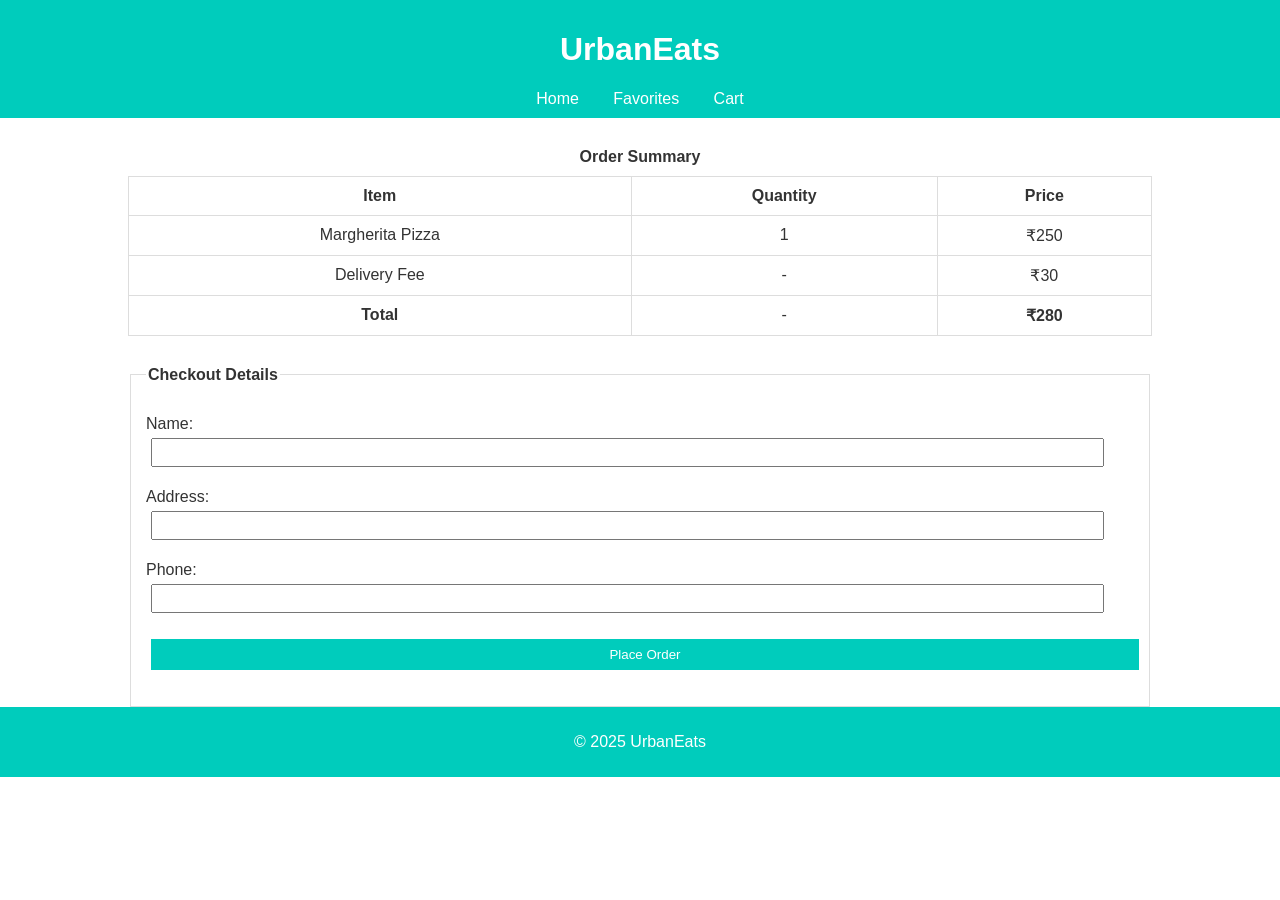
==== cart.html @ 23826413 "Create cart.html for order summary and checkout" ====
<!DOCTYPE html>
<html lang="en">
<head>
  <meta charset="UTF-8">
  <title>UrbanEats | Cart</title>
  <style>
    body {
      font-family: Arial, sans-serif;
      margin: 0;
      background-color: #fff;
      color: #333;
    }
    header, footer {
      background-color: #00ccbc;
      color: white;
      text-align: center;
      padding: 10px;
    }
    nav a {
      color: white;
      text-decoration: none;
      margin: 0 15px;
    }
    table {
      border-collapse: collapse;
      width: 80%;
      margin: 30px auto;
      text-align: center;
    }
    th, td {
      border: 1px solid #ddd;
      padding: 10px;
    }
    caption {
      font-weight: bold;
      margin-bottom: 10px;
    }
    form {
      width: 80%;
      margin: auto;
    }
    fieldset {
      border: 1px solid #ddd;
      padding: 15px;
    }
    legend {
      font-weight: bold;
    }
    input {
      margin: 5px;
      padding: 5px;
      width: 95%;
    }
    input[type="submit"] {
      background-color: #00ccbc;
      color: white;
      border: none;
      width: 100%;
      padding: 8px;
      cursor: pointer;
    }
  </style>
</head>
<body>
  <header>
    <h1>UrbanEats</h1>
    <nav>
      <a href="index.html">Home</a>
      <a href="favorites.html">Favorites</a>
      <a href="cart.html">Cart</a>
    </nav>
  </header>

  <table>
    <caption>Order Summary</caption>
    <thead>
      <tr><th>Item</th><th>Quantity</th><th>Price</th></tr>
    </thead>
    <tbody>
      <tr><td>Margherita Pizza</td><td>1</td><td>₹250</td></tr>
      <tr><td>Delivery Fee</td><td>-</td><td>₹30</td></tr>
      <tr><td><b>Total</b></td><td>-</td><td><b>₹280</b></td></tr>
    </tbody>
  </table>

  <form>
    <fieldset>
      <legend>Checkout Details</legend>
      <p>Name: <input type="text" name="name"></p>
      <p>Address: <input type="text" name="address"></p>
      <p>Phone: <input type="tel" name="phone"></p>
      <p><input type="submit" value="Place Order"></p>
    </fieldset>
  </form>

  <footer>
    <p>&copy; 2025 UrbanEats</p>
  </footer>
</body>
</html>
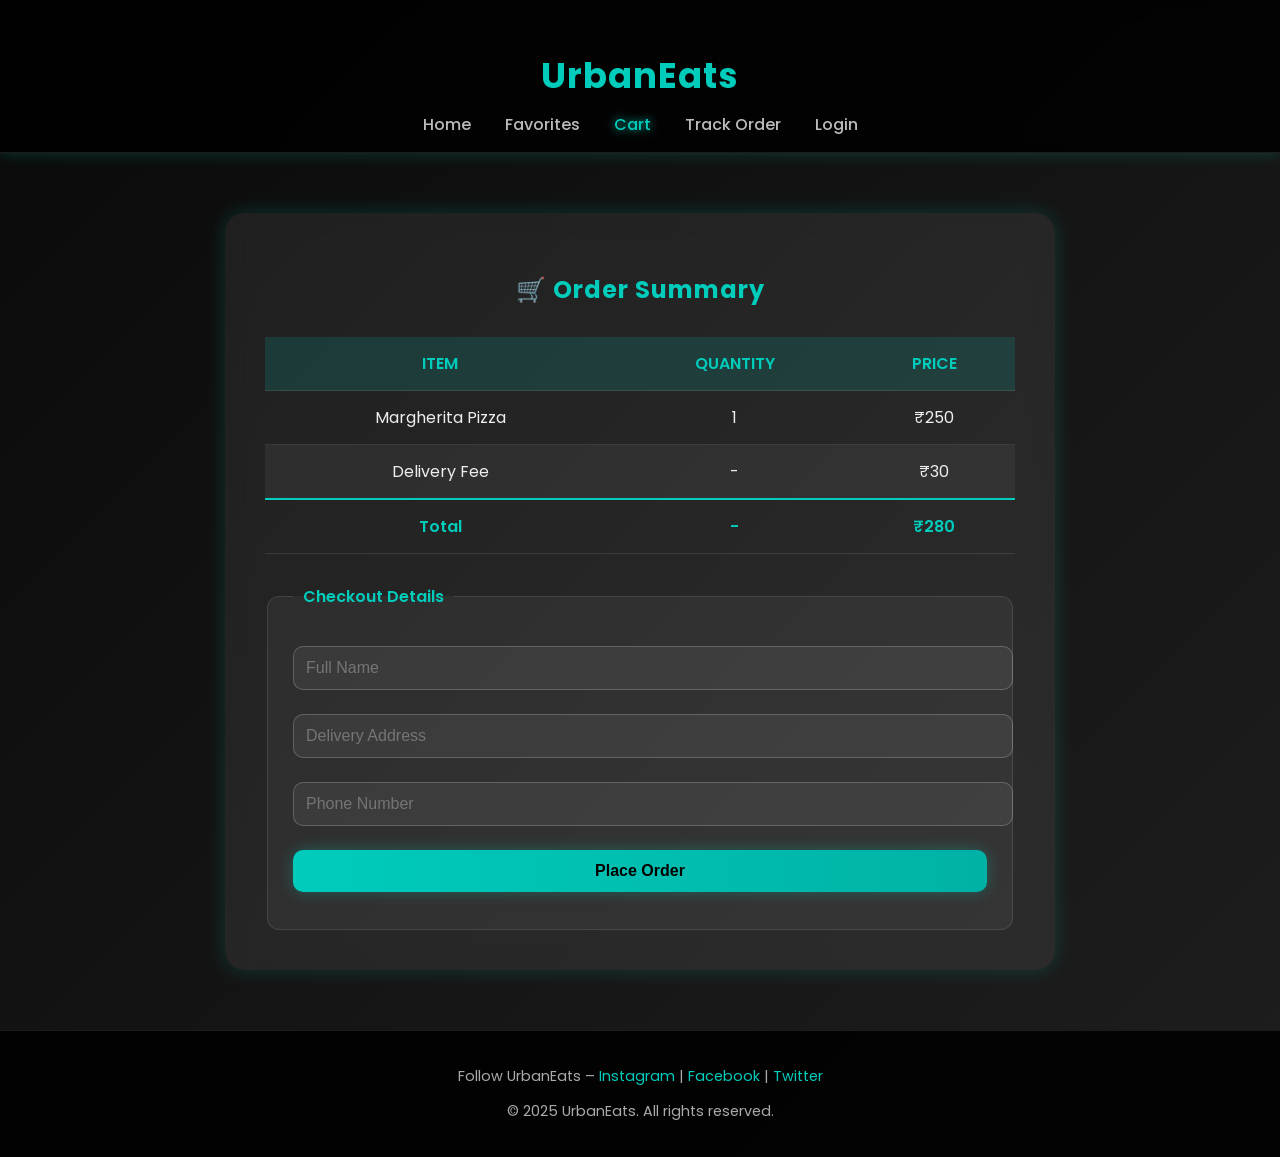
==== commit e56636c4: "Replace GitHub repo with new VS Code project" ====
--- a/cart.html
+++ b/cart.html
@@ -4,60 +4,200 @@
   <meta charset="UTF-8">
   <title>UrbanEats | Cart</title>
   <style>
+    @import url('https://fonts.googleapis.com/css2?family=Poppins:wght@400;600&display=swap');
+
     body {
-      font-family: Arial, sans-serif;
       margin: 0;
-      background-color: #fff;
-      color: #333;
-    }
-    header, footer {
-      background-color: #00ccbc;
-      color: white;
-      text-align: center;
-      padding: 10px;
-    }
+      font-family: 'Poppins', sans-serif;
+      background: linear-gradient(135deg, #0a0a0a, #1e1e1e);
+      color: #fff;
+      min-height: 100vh;
+      display: flex;
+      flex-direction: column;
+      align-items: center;
+      overflow-x: hidden;
+    }
+
+    header {
+      width: 100%;
+      background: rgba(0, 0, 0, 0.85);
+      text-align: center;
+      padding: 25px 0 15px;
+      position: sticky;
+      top: 0;
+      z-index: 100;
+      backdrop-filter: blur(10px);
+      border-bottom: 1px solid rgba(255,255,255,0.1);
+      box-shadow: 0 0 15px rgba(0, 204, 188, 0.25);
+      animation: fadeInDown 1s ease;
+    }
+
+    header h1 {
+      font-size: 2.2em;
+      color: #00ccbc;
+      margin-bottom: 10px;
+      letter-spacing: 1px;
+    }
+
     nav a {
-      color: white;
+      color: #bbb;
       text-decoration: none;
       margin: 0 15px;
-    }
+      font-weight: 500;
+      transition: 0.3s;
+    }
+
+    nav a:hover,
+    nav a.active {
+      color: #00ccbc;
+      text-shadow: 0 0 8px #00ccbc;
+    }
+
+    main {
+      flex: 1;
+      width: 100%;
+      display: flex;
+      justify-content: center;
+      align-items: flex-start;
+      padding: 60px 20px;
+    }
+
+    .cart-box {
+      background: rgba(255, 255, 255, 0.08);
+      border-radius: 20px;
+      box-shadow: 0 0 20px rgba(0, 204, 188, 0.2);
+      padding: 40px;
+      width: 90%;
+      max-width: 750px;
+      backdrop-filter: blur(12px);
+      animation: fadeIn 1s ease;
+    }
+
+    .cart-box h2 {
+      text-align: center;
+      color: #00ccbc;
+      margin-bottom: 30px;
+      letter-spacing: 1px;
+    }
+
     table {
+      width: 100%;
       border-collapse: collapse;
-      width: 80%;
-      margin: 30px auto;
-      text-align: center;
-    }
+      margin-bottom: 30px;
+      text-align: center;
+      color: #eee;
+    }
+
     th, td {
-      border: 1px solid #ddd;
-      padding: 10px;
-    }
-    caption {
-      font-weight: bold;
-      margin-bottom: 10px;
-    }
+      padding: 14px;
+      border-bottom: 1px solid rgba(255,255,255,0.1);
+    }
+
+    th {
+      color: #00ccbc;
+      text-transform: uppercase;
+      font-weight: 600;
+      background: rgba(0, 204, 188, 0.15);
+    }
+
+    tr:nth-child(even) {
+      background: rgba(255,255,255,0.05);
+    }
+
+    tr:last-child td {
+      border-top: 2px solid #00ccbc;
+      font-weight: 600;
+      color: #00ccbc;
+    }
+
     form {
-      width: 80%;
-      margin: auto;
-    }
+      margin-top: 30px;
+    }
+
     fieldset {
-      border: 1px solid #ddd;
-      padding: 15px;
-    }
+      border: 1px solid rgba(255,255,255,0.1);
+      border-radius: 12px;
+      padding: 25px;
+      background: rgba(255,255,255,0.05);
+    }
+
     legend {
-      font-weight: bold;
-    }
+      color: #00ccbc;
+      font-weight: 600;
+      padding: 0 10px;
+    }
+
     input {
-      margin: 5px;
-      padding: 5px;
-      width: 95%;
-    }
+      width: 100%;
+      margin: 12px 0;
+      padding: 12px;
+      border: 1px solid rgba(255,255,255,0.2);
+      border-radius: 10px;
+      background: rgba(255,255,255,0.06);
+      color: #fff;
+      font-size: 1em;
+      transition: 0.3s;
+    }
+
+    input:focus {
+      border-color: #00ccbc;
+      box-shadow: 0 0 10px rgba(0, 204, 188, 0.3);
+      outline: none;
+    }
+
     input[type="submit"] {
-      background-color: #00ccbc;
-      color: white;
+      background: linear-gradient(90deg, #00ccbc, #00b2a5);
+      color: #000;
+      font-weight: 600;
       border: none;
-      width: 100%;
-      padding: 8px;
       cursor: pointer;
+      transition: 0.3s;
+      box-shadow: 0 0 15px rgba(0,204,188,0.3);
+    }
+
+    input[type="submit"]:hover {
+      background: linear-gradient(90deg, #00e0d0, #00ccbc);
+      box-shadow: 0 0 20px rgba(0,204,188,0.6);
+      transform: translateY(-2px);
+    }
+
+    footer {
+      width: 100%;
+      background: rgba(0, 0, 0, 0.9);
+      text-align: center;
+      padding: 20px 0;
+      color: #aaa;
+      font-size: 0.9em;
+      border-top: 1px solid rgba(255,255,255,0.1);
+    }
+
+    footer a {
+      color: #00ccbc;
+      text-decoration: none;
+    }
+
+    footer a:hover {
+      text-decoration: underline;
+    }
+
+    @keyframes fadeIn {
+      from {opacity: 0; transform: translateY(20px);}
+      to {opacity: 1; transform: translateY(0);}
+    }
+
+    @keyframes fadeInDown {
+      from {opacity: 0; transform: translateY(-20px);}
+      to {opacity: 1; transform: translateY(0);}
+    }
+
+    @media (max-width: 768px) {
+      .cart-box {
+        padding: 25px;
+      }
+
+      table th, td {
+        padding: 10px;
+      }
     }
   </style>
 </head>
@@ -67,35 +207,46 @@
     <nav>
       <a href="index.html">Home</a>
       <a href="favorites.html">Favorites</a>
-      <a href="cart.html">Cart</a>
+      <a href="cart.html" class="active">Cart</a>
+      <a href="track.html">Track Order</a>
+      <a href="login.html">Login</a>
     </nav>
   </header>
 
-  <table>
-    <caption>Order Summary</caption>
-    <thead>
-      <tr><th>Item</th><th>Quantity</th><th>Price</th></tr>
-    </thead>
-    <tbody>
-      <tr><td>Margherita Pizza</td><td>1</td><td>₹250</td></tr>
-      <tr><td>Delivery Fee</td><td>-</td><td>₹30</td></tr>
-      <tr><td><b>Total</b></td><td>-</td><td><b>₹280</b></td></tr>
-    </tbody>
-  </table>
-
-  <form>
-    <fieldset>
-      <legend>Checkout Details</legend>
-      <p>Name: <input type="text" name="name"></p>
-      <p>Address: <input type="text" name="address"></p>
-      <p>Phone: <input type="tel" name="phone"></p>
-      <p><input type="submit" value="Place Order"></p>
-    </fieldset>
-  </form>
+  <main>
+    <div class="cart-box">
+      <h2>🛒 Order Summary</h2>
+      <table>
+        <thead>
+          <tr><th>Item</th><th>Quantity</th><th>Price</th></tr>
+        </thead>
+        <tbody>
+          <tr><td>Margherita Pizza</td><td>1</td><td>₹250</td></tr>
+          <tr><td>Delivery Fee</td><td>-</td><td>₹30</td></tr>
+          <tr><td>Total</td><td>-</td><td>₹280</td></tr>
+        </tbody>
+      </table>
+
+      <form id="checkoutForm">
+        <fieldset>
+          <legend>Checkout Details</legend>
+          <input type="text" name="name" placeholder="Full Name" required>
+          <input type="text" name="address" placeholder="Delivery Address" required>
+          <input type="tel" name="phone" placeholder="Phone Number" required>
+          <input type="submit" value="Place Order">
+        </fieldset>
+      </form>
+    </div>
+  </main>
 
   <footer>
-    <p>&copy; 2025 UrbanEats</p>
+    <p>
+      Follow UrbanEats – 
+      <a href="https://www.instagram.com/urbaneats/" target="_blank">Instagram</a> |
+      <a href="https://www.facebook.com/urbaneat/" target="_blank">Facebook</a> |
+      <a href="https://x.com/feasturbaneats?lang=en" target="_blank">Twitter</a>
+    </p>
+    <p>&copy; 2025 UrbanEats. All rights reserved.</p>
   </footer>
 </body>
 </html>
-
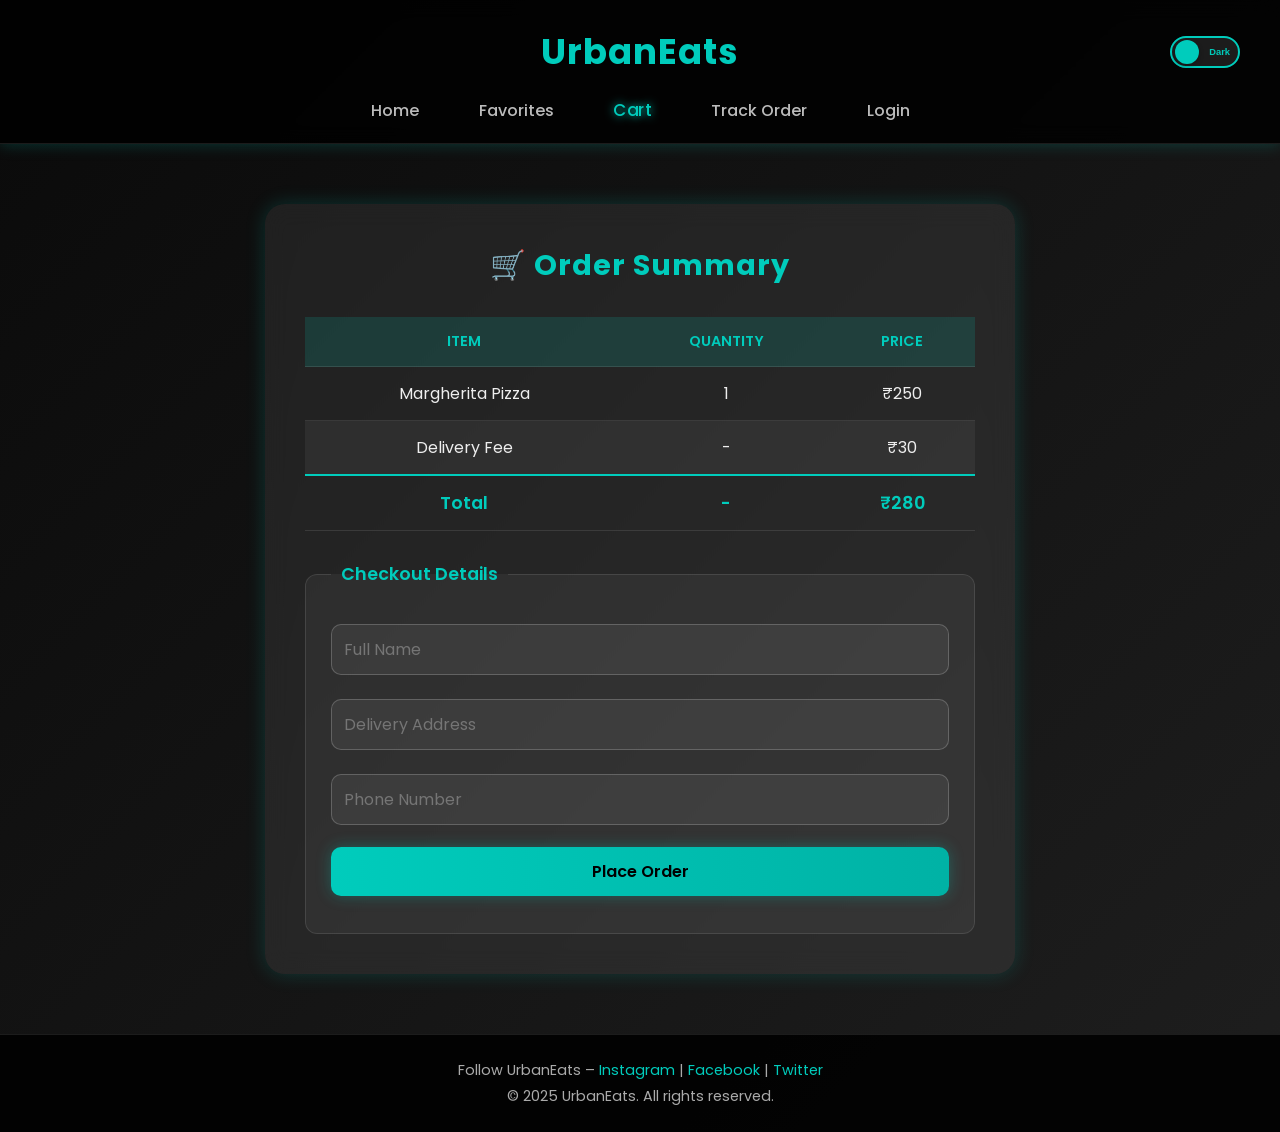
==== commit 48f677aa: "Added Toggle Button in Cart Html page" ====
--- a/cart.html
+++ b/cart.html
@@ -2,208 +2,20 @@
 <html lang="en">
 <head>
   <meta charset="UTF-8">
+  <meta name="viewport" content="width=device-width, initial-scale=1.0">
   <title>UrbanEats | Cart</title>
-  <style>
-    @import url('https://fonts.googleapis.com/css2?family=Poppins:wght@400;600&display=swap');
-
-    body {
-      margin: 0;
-      font-family: 'Poppins', sans-serif;
-      background: linear-gradient(135deg, #0a0a0a, #1e1e1e);
-      color: #fff;
-      min-height: 100vh;
-      display: flex;
-      flex-direction: column;
-      align-items: center;
-      overflow-x: hidden;
-    }
-
-    header {
-      width: 100%;
-      background: rgba(0, 0, 0, 0.85);
-      text-align: center;
-      padding: 25px 0 15px;
-      position: sticky;
-      top: 0;
-      z-index: 100;
-      backdrop-filter: blur(10px);
-      border-bottom: 1px solid rgba(255,255,255,0.1);
-      box-shadow: 0 0 15px rgba(0, 204, 188, 0.25);
-      animation: fadeInDown 1s ease;
-    }
-
-    header h1 {
-      font-size: 2.2em;
-      color: #00ccbc;
-      margin-bottom: 10px;
-      letter-spacing: 1px;
-    }
-
-    nav a {
-      color: #bbb;
-      text-decoration: none;
-      margin: 0 15px;
-      font-weight: 500;
-      transition: 0.3s;
-    }
-
-    nav a:hover,
-    nav a.active {
-      color: #00ccbc;
-      text-shadow: 0 0 8px #00ccbc;
-    }
-
-    main {
-      flex: 1;
-      width: 100%;
-      display: flex;
-      justify-content: center;
-      align-items: flex-start;
-      padding: 60px 20px;
-    }
-
-    .cart-box {
-      background: rgba(255, 255, 255, 0.08);
-      border-radius: 20px;
-      box-shadow: 0 0 20px rgba(0, 204, 188, 0.2);
-      padding: 40px;
-      width: 90%;
-      max-width: 750px;
-      backdrop-filter: blur(12px);
-      animation: fadeIn 1s ease;
-    }
-
-    .cart-box h2 {
-      text-align: center;
-      color: #00ccbc;
-      margin-bottom: 30px;
-      letter-spacing: 1px;
-    }
-
-    table {
-      width: 100%;
-      border-collapse: collapse;
-      margin-bottom: 30px;
-      text-align: center;
-      color: #eee;
-    }
-
-    th, td {
-      padding: 14px;
-      border-bottom: 1px solid rgba(255,255,255,0.1);
-    }
-
-    th {
-      color: #00ccbc;
-      text-transform: uppercase;
-      font-weight: 600;
-      background: rgba(0, 204, 188, 0.15);
-    }
-
-    tr:nth-child(even) {
-      background: rgba(255,255,255,0.05);
-    }
-
-    tr:last-child td {
-      border-top: 2px solid #00ccbc;
-      font-weight: 600;
-      color: #00ccbc;
-    }
-
-    form {
-      margin-top: 30px;
-    }
-
-    fieldset {
-      border: 1px solid rgba(255,255,255,0.1);
-      border-radius: 12px;
-      padding: 25px;
-      background: rgba(255,255,255,0.05);
-    }
-
-    legend {
-      color: #00ccbc;
-      font-weight: 600;
-      padding: 0 10px;
-    }
-
-    input {
-      width: 100%;
-      margin: 12px 0;
-      padding: 12px;
-      border: 1px solid rgba(255,255,255,0.2);
-      border-radius: 10px;
-      background: rgba(255,255,255,0.06);
-      color: #fff;
-      font-size: 1em;
-      transition: 0.3s;
-    }
-
-    input:focus {
-      border-color: #00ccbc;
-      box-shadow: 0 0 10px rgba(0, 204, 188, 0.3);
-      outline: none;
-    }
-
-    input[type="submit"] {
-      background: linear-gradient(90deg, #00ccbc, #00b2a5);
-      color: #000;
-      font-weight: 600;
-      border: none;
-      cursor: pointer;
-      transition: 0.3s;
-      box-shadow: 0 0 15px rgba(0,204,188,0.3);
-    }
-
-    input[type="submit"]:hover {
-      background: linear-gradient(90deg, #00e0d0, #00ccbc);
-      box-shadow: 0 0 20px rgba(0,204,188,0.6);
-      transform: translateY(-2px);
-    }
-
-    footer {
-      width: 100%;
-      background: rgba(0, 0, 0, 0.9);
-      text-align: center;
-      padding: 20px 0;
-      color: #aaa;
-      font-size: 0.9em;
-      border-top: 1px solid rgba(255,255,255,0.1);
-    }
-
-    footer a {
-      color: #00ccbc;
-      text-decoration: none;
-    }
-
-    footer a:hover {
-      text-decoration: underline;
-    }
-
-    @keyframes fadeIn {
-      from {opacity: 0; transform: translateY(20px);}
-      to {opacity: 1; transform: translateY(0);}
-    }
-
-    @keyframes fadeInDown {
-      from {opacity: 0; transform: translateY(-20px);}
-      to {opacity: 1; transform: translateY(0);}
-    }
-
-    @media (max-width: 768px) {
-      .cart-box {
-        padding: 25px;
-      }
-
-      table th, td {
-        padding: 10px;
-      }
-    }
-  </style>
+  <link rel="stylesheet" href="cart.css">
+  <link href="https://fonts.googleapis.com/css2?family=Poppins:wght@400;600&display=swap" rel="stylesheet">
 </head>
 <body>
   <header>
-    <h1>UrbanEats</h1>
+    <div class="header-content">
+      <h1>UrbanEats</h1>
+      <button id="toggleBtn" class="theme-toggle">
+        <span class="toggle-slider"></span>
+        <span class="toggle-text">Dark</span>
+      </button>
+    </div>
     <nav>
       <a href="index.html">Home</a>
       <a href="favorites.html">Favorites</a>
@@ -218,12 +30,28 @@
       <h2>🛒 Order Summary</h2>
       <table>
         <thead>
-          <tr><th>Item</th><th>Quantity</th><th>Price</th></tr>
+          <tr>
+            <th>Item</th>
+            <th>Quantity</th>
+            <th>Price</th>
+          </tr>
         </thead>
         <tbody>
-          <tr><td>Margherita Pizza</td><td>1</td><td>₹250</td></tr>
-          <tr><td>Delivery Fee</td><td>-</td><td>₹30</td></tr>
-          <tr><td>Total</td><td>-</td><td>₹280</td></tr>
+          <tr>
+            <td>Margherita Pizza</td>
+            <td>1</td>
+            <td>₹250</td>
+          </tr>
+          <tr>
+            <td>Delivery Fee</td>
+            <td>-</td>
+            <td>₹30</td>
+          </tr>
+          <tr>
+            <td>Total</td>
+            <td>-</td>
+            <td>₹280</td>
+          </tr>
         </tbody>
       </table>
 
@@ -248,5 +76,7 @@
     </p>
     <p>&copy; 2025 UrbanEats. All rights reserved.</p>
   </footer>
+
+  <script src="cart.js"></script>
 </body>
-</html>
+</html>
--- a/cart.css
+++ b/cart.css
@@ -0,0 +1,570 @@
+/* Reset and Base Styles */
+* {
+  margin: 0;
+  padding: 0;
+  box-sizing: border-box;
+}
+
+body {
+  font-family: 'Poppins', sans-serif;
+  background: linear-gradient(135deg, #0a0a0a, #1e1e1e);
+  color: #fff;
+  min-height: 100vh;
+  display: flex;
+  flex-direction: column;
+  align-items: center;
+  overflow-x: hidden;
+}
+
+/* Header Styles */
+header {
+  width: 100%;
+  background: rgba(0, 0, 0, 0.85);
+  text-align: center;
+  padding: 25px 20px 15px;
+  position: sticky;
+  top: 0;
+  z-index: 100;
+  backdrop-filter: blur(10px);
+  border-bottom: 1px solid rgba(255, 255, 255, 0.1);
+  box-shadow: 0 0 15px rgba(0, 204, 188, 0.25);
+  animation: slideDown 0.6s ease;
+}
+
+.header-content {
+  display: flex;
+  justify-content: center;
+  align-items: center;
+  max-width: 1400px;
+  margin: 0 auto;
+  padding: 0 20px;
+  position: relative;
+}
+
+header h1 {
+  font-size: 2.2em;
+  color: #00ccbc;
+  margin: 0;
+  letter-spacing: 1px;
+  animation: fadeIn 1s ease;
+}
+
+/* Theme Toggle Button */
+.theme-toggle {
+  position: absolute;
+  right: 20px;
+  width: 70px;
+  height: 32px;
+  background: rgba(255, 255, 255, 0.1);
+  border: 2px solid #00ccbc;
+  border-radius: 20px;
+  cursor: pointer;
+  display: flex;
+  align-items: center;
+  padding: 3px;
+  transition: all 0.3s ease;
+}
+
+.theme-toggle:hover {
+  background: rgba(0, 204, 188, 0.2);
+  box-shadow: 0 0 15px rgba(0, 204, 188, 0.4);
+}
+
+.toggle-slider {
+  width: 24px;
+  height: 24px;
+  background: #00ccbc;
+  border-radius: 50%;
+  transition: transform 0.3s ease;
+  box-shadow: 0 2px 5px rgba(0, 0, 0, 0.3);
+}
+
+body.light-mode .toggle-slider {
+  transform: translateX(38px);
+}
+
+.toggle-text {
+  position: absolute;
+  right: 8px;
+  font-size: 0.7em;
+  color: #00ccbc;
+  font-weight: 600;
+  pointer-events: none;
+}
+
+body.light-mode .toggle-text {
+  left: 8px;
+  right: auto;
+}
+
+/* Navigation */
+nav {
+  display: flex;
+  justify-content: center;
+  flex-wrap: wrap;
+  gap: 10px;
+  margin-top: 15px;
+}
+
+nav a {
+  color: #bbb;
+  text-decoration: none;
+  margin: 0 15px;
+  font-weight: 500;
+  transition: all 0.3s ease;
+  padding: 5px 10px;
+}
+
+nav a:hover,
+nav a.active {
+  color: #00ccbc;
+  text-shadow: 0 0 8px #00ccbc;
+  transform: scale(1.05);
+}
+
+/* Main Content */
+main {
+  flex: 1;
+  width: 100%;
+  display: flex;
+  justify-content: center;
+  align-items: flex-start;
+  padding: 60px 20px;
+}
+
+/* Cart Box */
+.cart-box {
+  background: rgba(255, 255, 255, 0.08);
+  border-radius: 20px;
+  box-shadow: 0 0 20px rgba(0, 204, 188, 0.2);
+  padding: 40px;
+  width: 90%;
+  max-width: 750px;
+  backdrop-filter: blur(12px);
+  animation: slideUp 0.8s ease;
+}
+
+.cart-box h2 {
+  text-align: center;
+  color: #00ccbc;
+  margin-bottom: 30px;
+  letter-spacing: 1px;
+  font-size: 1.8em;
+  animation: fadeIn 1.2s ease;
+}
+
+/* Table Styles */
+table {
+  width: 100%;
+  border-collapse: collapse;
+  margin-bottom: 30px;
+  text-align: center;
+  color: #eee;
+  animation: fadeIn 1.4s ease;
+}
+
+th,
+td {
+  padding: 14px;
+  border-bottom: 1px solid rgba(255, 255, 255, 0.1);
+}
+
+th {
+  color: #00ccbc;
+  text-transform: uppercase;
+  font-weight: 600;
+  background: rgba(0, 204, 188, 0.15);
+  font-size: 0.9em;
+}
+
+tr:nth-child(even) {
+  background: rgba(255, 255, 255, 0.05);
+}
+
+tbody tr:last-child td {
+  border-top: 2px solid #00ccbc;
+  font-weight: 600;
+  color: #00ccbc;
+  font-size: 1.1em;
+}
+
+/* Form Styles */
+form {
+  margin-top: 30px;
+  animation: fadeIn 1.6s ease;
+}
+
+fieldset {
+  border: 1px solid rgba(255, 255, 255, 0.1);
+  border-radius: 12px;
+  padding: 25px;
+  background: rgba(255, 255, 255, 0.05);
+}
+
+legend {
+  color: #00ccbc;
+  font-weight: 600;
+  padding: 0 10px;
+  font-size: 1.1em;
+}
+
+input {
+  width: 100%;
+  margin: 12px 0;
+  padding: 12px;
+  border: 1px solid rgba(255, 255, 255, 0.2);
+  border-radius: 10px;
+  background: rgba(255, 255, 255, 0.06);
+  color: #fff;
+  font-size: 1em;
+  transition: all 0.3s ease;
+  font-family: 'Poppins', sans-serif;
+}
+
+input:focus {
+  border-color: #00ccbc;
+  box-shadow: 0 0 10px rgba(0, 204, 188, 0.3);
+  outline: none;
+  transform: scale(1.02);
+}
+
+input[type="submit"] {
+  background: linear-gradient(90deg, #00ccbc, #00b2a5);
+  color: #000;
+  font-weight: 600;
+  border: none;
+  cursor: pointer;
+  transition: all 0.3s ease;
+  box-shadow: 0 0 15px rgba(0, 204, 188, 0.3);
+  margin-top: 10px;
+}
+
+input[type="submit"]:hover {
+  background: linear-gradient(90deg, #00e0d0, #00ccbc);
+  box-shadow: 0 0 20px rgba(0, 204, 188, 0.6);
+  transform: translateY(-2px);
+}
+
+input[type="submit"]:active {
+  transform: translateY(0);
+}
+
+/* Footer Styles */
+footer {
+  width: 100%;
+  background: rgba(0, 0, 0, 0.9);
+  text-align: center;
+  padding: 20px;
+  color: #aaa;
+  font-size: 0.9em;
+  border-top: 1px solid rgba(255, 255, 255, 0.1);
+}
+
+footer p {
+  margin: 5px 0;
+}
+
+footer a {
+  color: #00ccbc;
+  text-decoration: none;
+  transition: all 0.3s ease;
+}
+
+footer a:hover {
+  text-decoration: underline;
+  color: #00e0d0;
+}
+
+/* Basic Keyframe Animations */
+@keyframes fadeIn {
+  from {
+    opacity: 0;
+  }
+  to {
+    opacity: 1;
+  }
+}
+
+/* Light Mode Styles */
+body.light-mode {
+  background: linear-gradient(135deg, #f0f0f0, #ffffff);
+  color: #1e1e1e;
+}
+
+body.light-mode header {
+  background: rgba(255, 255, 255, 0.95);
+  border-bottom: 1px solid rgba(0, 0, 0, 0.1);
+  box-shadow: 0 2px 10px rgba(0, 0, 0, 0.1);
+}
+
+body.light-mode header h1 {
+  color: #00b2a5;
+}
+
+body.light-mode nav a {
+  color: #555;
+}
+
+body.light-mode nav a:hover,
+body.light-mode nav a.active {
+  color: #00b2a5;
+  text-shadow: 0 0 8px rgba(0, 178, 165, 0.3);
+}
+
+body.light-mode .cart-box {
+  background: rgba(255, 255, 255, 0.9);
+  box-shadow: 0 0 20px rgba(0, 0, 0, 0.1);
+  border: 1px solid rgba(0, 0, 0, 0.05);
+}
+
+body.light-mode .cart-box h2 {
+  color: #00b2a5;
+}
+
+body.light-mode table {
+  color: #333;
+}
+
+body.light-mode th {
+  color: #00b2a5;
+  background: rgba(0, 178, 165, 0.1);
+}
+
+body.light-mode td {
+  border-bottom: 1px solid rgba(0, 0, 0, 0.1);
+}
+
+body.light-mode tr:nth-child(even) {
+  background: rgba(0, 0, 0, 0.03);
+}
+
+body.light-mode tbody tr:last-child td {
+  border-top: 2px solid #00b2a5;
+  color: #00b2a5;
+}
+
+body.light-mode fieldset {
+  border: 1px solid rgba(0, 0, 0, 0.2);
+  background: rgba(0, 0, 0, 0.02);
+}
+
+body.light-mode legend {
+  color: #00b2a5;
+}
+
+body.light-mode input {
+  background: rgba(255, 255, 255, 0.8);
+  border: 1px solid rgba(0, 0, 0, 0.2);
+  color: #1e1e1e;
+}
+
+body.light-mode input::placeholder {
+  color: #888;
+}
+
+body.light-mode input:focus {
+  border-color: #00b2a5;
+  box-shadow: 0 0 10px rgba(0, 178, 165, 0.3);
+}
+
+body.light-mode input[type="submit"] {
+  background: linear-gradient(90deg, #00b2a5, #00ccbc);
+  color: #fff;
+}
+
+body.light-mode input[type="submit"]:hover {
+  background: linear-gradient(90deg, #00ccbc, #00e0d0);
+}
+
+body.light-mode footer {
+  background: rgba(255, 255, 255, 0.95);
+  color: #555;
+  border-top: 1px solid rgba(0, 0, 0, 0.1);
+}
+
+body.light-mode footer a {
+  color: #00b2a5;
+}
+
+body.light-mode footer a:hover {
+  color: #00ccbc;
+}
+
+body.light-mode .theme-toggle {
+  background: rgba(0, 0, 0, 0.1);
+  border: 2px solid #00b2a5;
+}
+
+body.light-mode .theme-toggle:hover {
+  background: rgba(0, 178, 165, 0.2);
+}
+
+body.light-mode .toggle-slider {
+  background: #00b2a5;
+}
+
+body.light-mode .toggle-text {
+  color: #00b2a5;
+}
+
+@keyframes slideDown {
+  from {
+    opacity: 0;
+    transform: translateY(-30px);
+  }
+  to {
+    opacity: 1;
+    transform: translateY(0);
+  }
+}
+
+@keyframes slideUp {
+  from {
+    opacity: 0;
+    transform: translateY(30px);
+  }
+  to {
+    opacity: 1;
+    transform: translateY(0);
+  }
+}
+
+/* Responsive Design */
+@media (max-width: 768px) {
+  .header-content {
+    padding: 0 10px;
+  }
+
+  header h1 {
+    font-size: 1.8em;
+  }
+
+  .theme-toggle {
+    right: 10px;
+    width: 65px;
+    height: 30px;
+  }
+
+  .toggle-slider {
+    width: 22px;
+    height: 22px;
+  }
+
+  body.light-mode .toggle-slider {
+    transform: translateX(35px);
+  }
+
+  nav {
+    flex-direction: column;
+    align-items: center;
+  }
+
+  nav a {
+    margin: 5px 0;
+    display: block;
+  }
+
+  .cart-box {
+    padding: 25px 20px;
+    width: 95%;
+  }
+
+  .cart-box h2 {
+    font-size: 1.5em;
+  }
+
+  table {
+    font-size: 0.9em;
+  }
+
+  th,
+  td {
+    padding: 10px 5px;
+  }
+
+  fieldset {
+    padding: 20px 15px;
+  }
+
+  input {
+    padding: 10px;
+    font-size: 0.95em;
+  }
+}
+
+@media (max-width: 480px) {
+  header {
+    padding: 20px 10px 12px;
+  }
+
+  .header-content {
+    padding: 0 5px;
+  }
+
+  header h1 {
+    font-size: 1.5em;
+  }
+
+  .theme-toggle {
+    right: 5px;
+    width: 60px;
+    height: 28px;
+  }
+
+  .toggle-slider {
+    width: 20px;
+    height: 20px;
+  }
+
+  body.light-mode .toggle-slider {
+    transform: translateX(32px);
+  }
+
+  .toggle-text {
+    font-size: 0.65em;
+  }
+
+  main {
+    padding: 40px 15px;
+  }
+
+  .cart-box {
+    padding: 20px 15px;
+  }
+
+  .cart-box h2 {
+    font-size: 1.3em;
+    margin-bottom: 20px;
+  }
+
+  table {
+    font-size: 0.85em;
+  }
+
+  th,
+  td {
+    padding: 8px 3px;
+  }
+
+  th {
+    font-size: 0.8em;
+  }
+
+  fieldset {
+    padding: 15px 10px;
+  }
+
+  legend {
+    font-size: 1em;
+  }
+
+  input {
+    padding: 10px;
+    font-size: 0.9em;
+  }
+
+  footer {
+    font-size: 0.85em;
+    padding: 15px;
+  }
+}
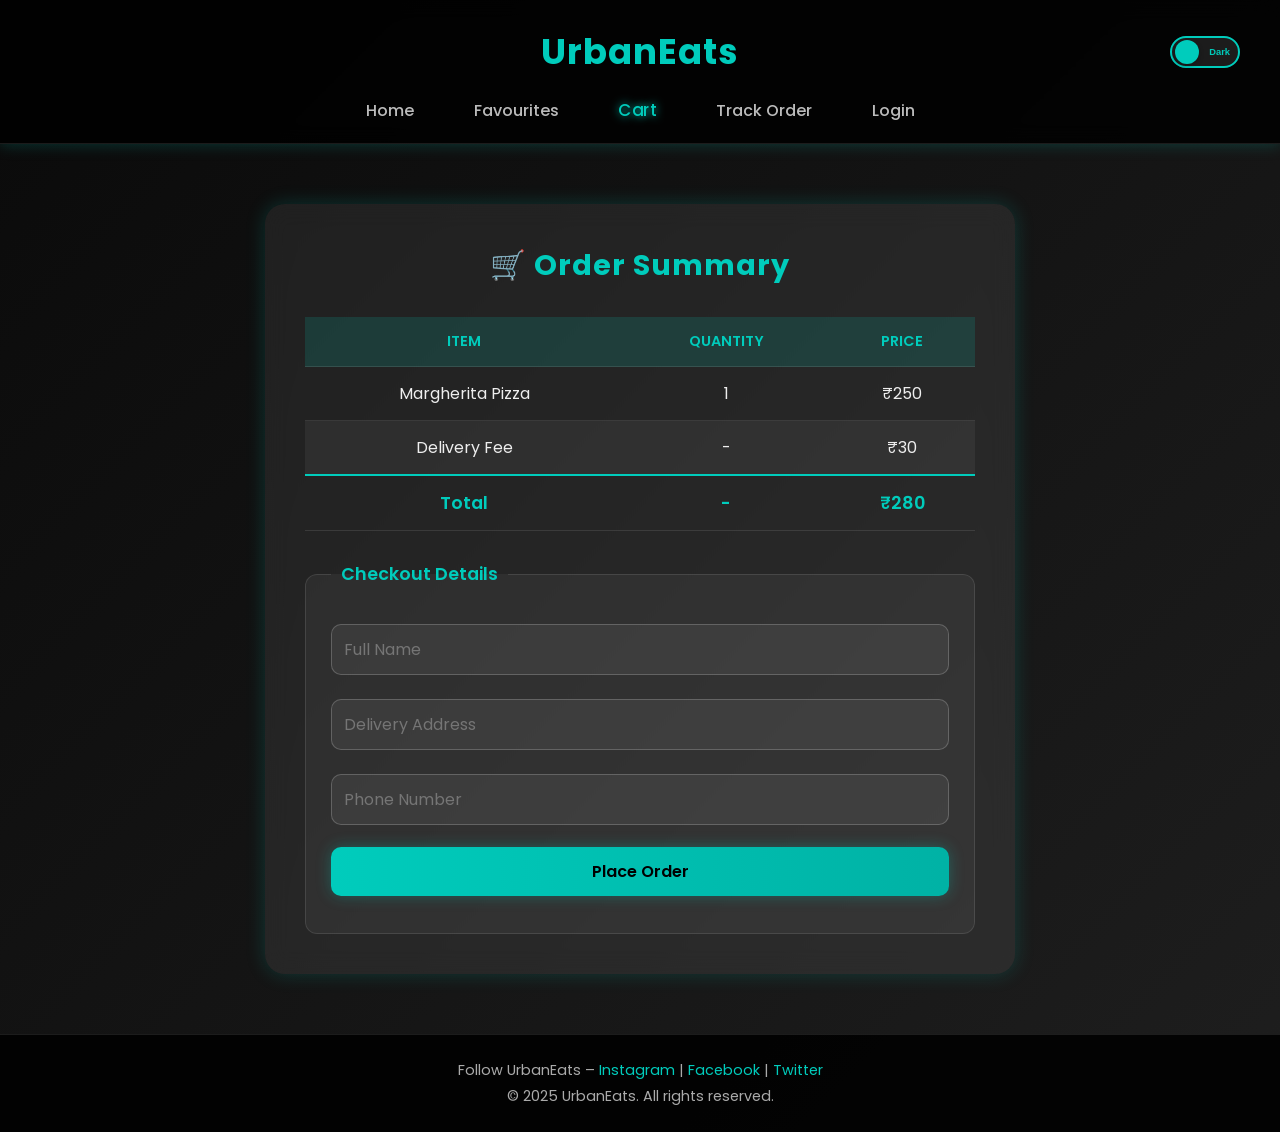
==== commit 327048a1: "Changed the favourites html" ====
--- a/cart.html
+++ b/cart.html
@@ -18,7 +18,7 @@
     </div>
     <nav>
       <a href="index.html">Home</a>
-      <a href="favorites.html">Favorites</a>
+      <a href="favourites.html">Favourites</a>
       <a href="cart.html" class="active">Cart</a>
       <a href="track.html">Track Order</a>
       <a href="login.html">Login</a>
